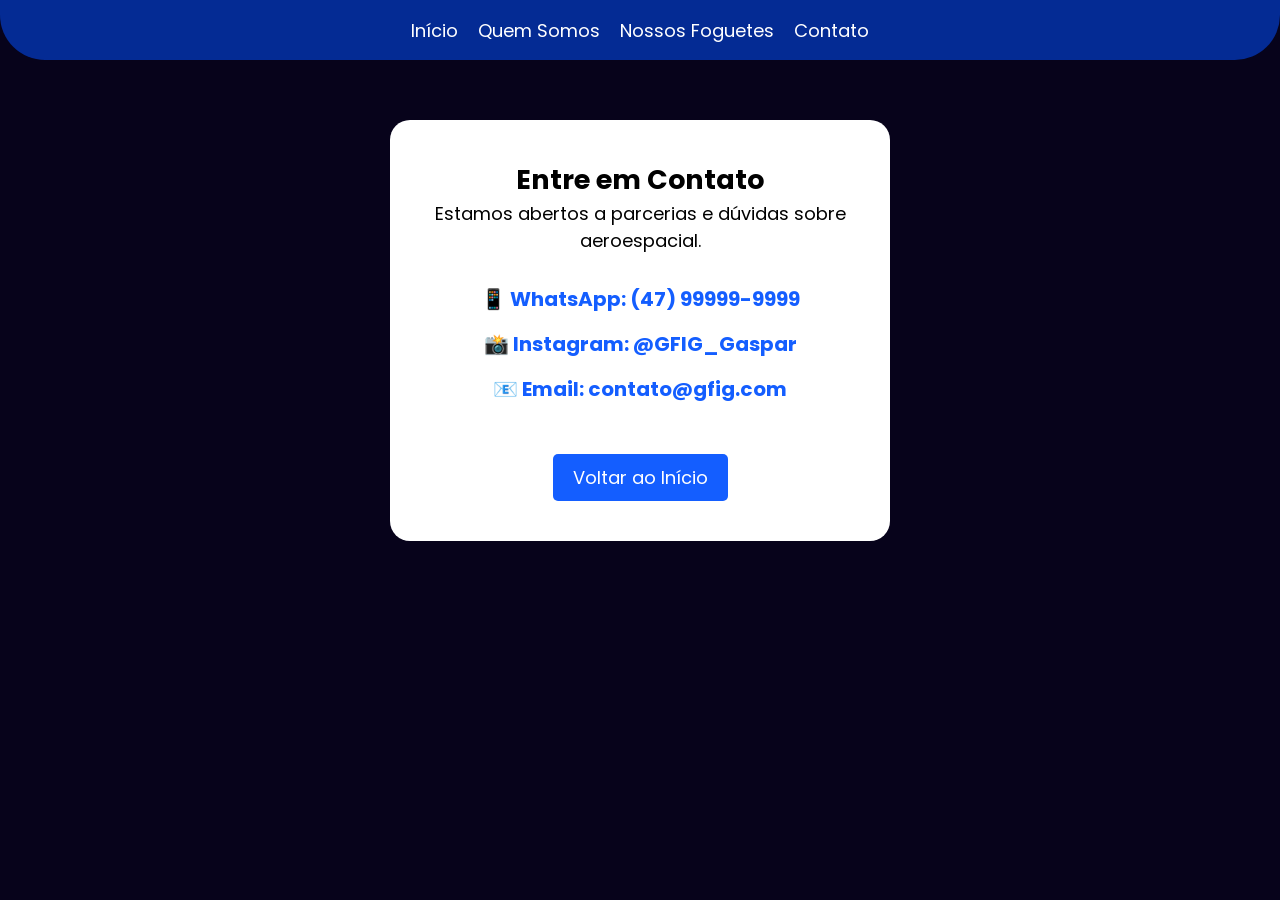
==== contato.html @ a0b8b6a2 "quase pronto" ====
<!DOCTYPE html>
  <html lang="pt-br">
  <head>
      <link href='https://fonts.googleapis.com/css?family=Poppins' rel='stylesheet'>
      <link rel="stylesheet" href="style.css">
      <meta charset="UTF-8">
      <meta name="viewport" content="width=device-width, initial-scale=1.0">
      <title>Contato - GFIG</title>
  </head>
  <body>
      <header class="header">
          <nav>
              <ul class="menu">
                  <li><a href="index.html#inicio">Início</a></li>
                  <li><a href="index.html#sobre">Quem Somos</a></li>
                  <li><a href="projetos.html">Nossos Foguetes</a></li>
                  <li><a href="contato.html">Contato</a></li>
              </ul>
          </nav>
      </header>

      <main class="container-contato">
          <div class="card-contato">
              <h2>Entre em Contato</h2>
              <p>Estamos abertos a parcerias e dúvidas sobre aeroespacial.</p>

              <div class="links-contato">
                  <a href="https://wa.me/SEUNUMERO" class="link-item">📱 WhatsApp: (47) 99999-9999</a>
                  <a href="https://instagram.com/SEUUSER" class="link-item">📸 Instagram: @GFIG_Gaspar</a>
                  <a href="mailto:contato@gfig.com" class="link-item">📧 Email: contato@gfig.com</a>
              </div>
              <a href="index.html" class="btn-voltar">Voltar ao Início</a>
          </div>
      </main>
  </body>
  </html>
---- style.css ----
:root {
      --cor-fundo: rgb(7, 3, 27);
      --cor-primaria: #145EFF;
      --cor-header: rgb(4, 43, 148);
      --cor-texto-branco: #ffffff;
      --transicao: all 0.3s ease;
  }

  * {
      margin: 0;
      padding: 0;
      box-sizing: border-box;
  }

  html {
      scroll-behavior: smooth;
  }

  body {
      font-family: 'Poppins', sans-serif;
      font-size: 18px;
      background-color: var(--cor-fundo);
      color: var(--cor-texto-branco);
  }

  /* CRITÉRIO: Position Fixed */
  .header {
      display: flex;
      width: 100%;
      height: 60px;
      background-color: var(--cor-header);
      border-bottom-left-radius: 45px;
      border-bottom-right-radius: 45px;
      justify-content: center;
      align-items: center;
      position: fixed;
      top: 0;
      left: 0;
      z-index: 1000;
  }

  .menu {
      display: flex;
      list-style: none;
      gap: 20px;
  }

  .menu a {
      text-decoration: none;
      color: white;
      font-size: 18px;
      transition: var(--transicao);
  }

  .menu a:hover {
      color: var(--cor-primaria);
  }

  /* CRITÉRIO: Flexbox */
  .tela {
      display: flex;
      flex-direction: column;
      width: 100%;
  }

  .container1 {
      display: flex;
      flex-direction: column;
      width: 100%;
      min-height: 100vh;
      margin-top: 60px;
      justify-content: center;
      align-items: center;
      position: relative; /* Base para Absolute */
      overflow: hidden;
  }

  .background {
      position: absolute;
      top: 0;
      left: 0;
      width: 100%;
      height: 100%;
      object-fit: cover;
      z-index: -1;
  }

  .logo {
      position: absolute; /* CRITÉRIO: Position Absolute */
      top: 40px;
      right: 50px;
      z-index: 20;
  }

  .logo img {
      height: 250px;
      width: 250px;
      transition: transform 0.3s ease;
  }

  .logo img:hover {
      transform: scale(1.1) rotate(5deg);
  }

  .conteudo-texto {
      text-align: center;
      width: 90%;
      z-index: 10;
  }

  p.um {
      font-size: clamp(24px, 5vw, 48px); /* Fonte responsiva */
      font-weight: bold;
  }

  p.dois {
      font-size: 20px;
      margin: 20px 0;
  }

  span {
      color: var(--cor-primaria);
  }

  .botoes-grupo {
      display: flex;
      justify-content: center;
      gap: 20px;
      margin-top: 30px;
  }

  .btn-inicio {
      padding: 12px 30px;
      font-weight: bold;
      color: white;
      background-color: var(--cor-primaria);
      border-radius: 8px;
      text-decoration: none;
      transition: var(--transicao);
  }

  .btn-inicio:hover {
      background-color: white;
      color: var(--cor-primaria);
      transform: translateY(-5px); /* CRITÉRIO: Animação/Transição */
  }

  .btn-inicio.btn-secundario {
      background-color: transparent;
      border: 2px solid white;
  }

  /* CRITÉRIO: Grid Layout para a Equipe */
  .container2 {
      background-color: var(--cor-header);
      color: var(--cor-texto-branco);
      min-height: 100vh;
      width: 100%;
      display: flex;
      flex-direction: column;
      align-items: center;
      padding: 100px 20px;
  }

  h2.equipe {
      font-size: 50px;
      margin-bottom: 50px;
  }

  .equipe-grid {
      display: grid;
      grid-template-columns: repeat(auto-fit, minmax(200px, 1fr)); /* GRID RESPONSIVO */
      gap: 40px;
      width: 80%;
      max-width: 1200px;
  }

  .membro {
      display: flex;
      flex-direction: column;
      align-items: center;
      text-align: center;
      transition: var(--transicao);
  }

  .membro:hover {
      transform: scale(1.05);
  }

  .integrantes {
      width: 180px;
      height: 180px;
      border-radius: 50%;
      object-fit: cover;
      margin-bottom: 15px;
      border: 4px solid var(--cor-primaria);
  }

  /* Estilos para as novas páginas */
  .container-pagina, .container-contato {
      padding: 120px 20px;
      display: flex;
      flex-direction: column;
      align-items: center;
      min-height: 100vh;
  }

  .titulo-pagina {
      font-size: 40px;
      margin-bottom: 40px;
  }

  .galeria-projetos {
      display: grid;
      grid-template-columns: repeat(auto-fit, minmax(300px, 1fr));
      gap: 30px;
      width: 100%;
      max-width: 1100px;
  }

  .card-projeto {
      background: rgba(255, 255, 255, 0.1);
      border-radius: 15px;
      overflow: hidden;
      border: 1px solid var(--cor-primaria);
      transition: var(--transicao);
  }

  .card-projeto:hover {
      background: rgba(255, 255, 255, 0.2);
      transform: translateY(-10px);
  }

  .card-projeto img, .video-placeholder {
      width: 100%;
      height: 200px;
      object-fit: cover;
      background: #333;
      display: flex;
      align-items: center;
      justify-content: center;
  }

  .info-projeto {
      padding: 20px;
      text-align: center;
  }

  .card-contato {
      background: white;
      color: black;
      padding: 40px;
      border-radius: 20px;
      text-align: center;
      max-width: 500px;
  }

  .links-contato {
      display: flex;
      flex-direction: column;
      gap: 15px;
      margin: 30px 0;
  }

  .link-item {
      text-decoration: none;
      color: var(--cor-primaria);
      font-weight: bold;
      font-size: 20px;
      transition: var(--transicao);
  }

  .link-item:hover {
      text-decoration: underline;
  }

  .btn-voltar {
      display: inline-block;
      margin-top: 20px;
      padding: 10px 20px;
      background: var(--cor-primaria);
      color: white;
      text-decoration: none;
      border-radius: 5px;
  }

  /* CRITÉRIO: Responsividade @media */
  @media (max-width: 768px) {
      .menu {
          gap: 10px;
      }

      .menu a {
          font-size: 14px;
      }

      .logo {
          right: 20px;
      }

      .logo img {
          height: 100px;
          width: 100px;
      }

      .botoes-grupo {
          flex-direction: column;
          align-items: center;
      }
  }
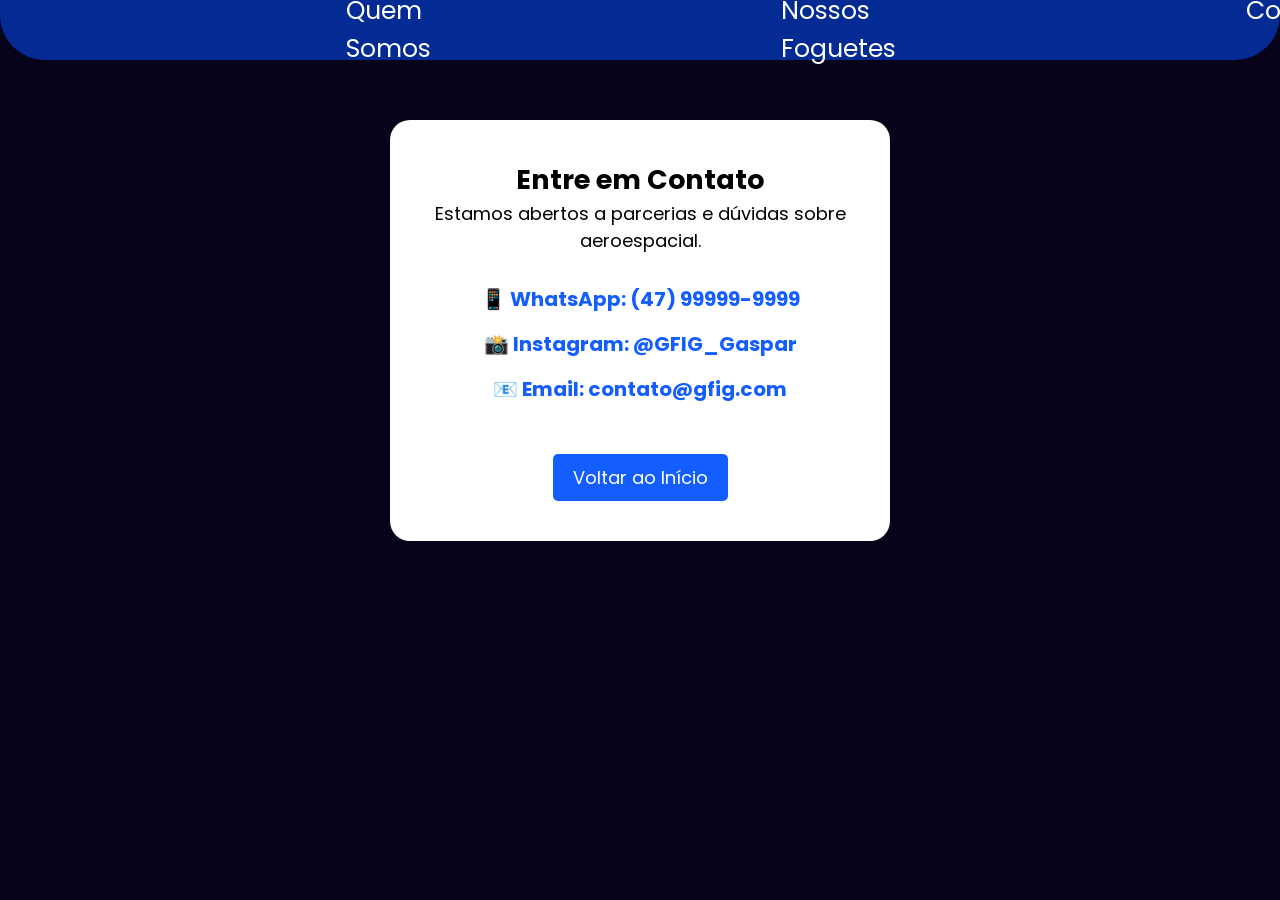
==== commit 89908305: "tudo pronto" ====
--- a/contato.html
+++ b/contato.html
@@ -26,7 +26,7 @@
 
               <div class="links-contato">
                   <a href="https://wa.me/SEUNUMERO" class="link-item">📱 WhatsApp: (47) 99999-9999</a>
-                  <a href="https://instagram.com/SEUUSER" class="link-item">📸 Instagram: @GFIG_Gaspar</a>
+                  <a href="https://www.instagram.com/gfig.ifsc/" class="link-item">📸 Instagram: @GFIG_Gaspar</a>
                   <a href="mailto:contato@gfig.com" class="link-item">📧 Email: contato@gfig.com</a>
               </div>
               <a href="index.html" class="btn-voltar">Voltar ao Início</a>
--- a/style.css
+++ b/style.css
@@ -42,13 +42,13 @@
   .menu {
       display: flex;
       list-style: none;
-      gap: 20px;
+      gap: 350px;
   }
 
   .menu a {
       text-decoration: none;
       color: white;
-      font-size: 18px;
+      font-size: 25px;
       transition: var(--transicao);
   }
 
@@ -71,7 +71,8 @@
       margin-top: 60px;
       justify-content: center;
       align-items: center;
-      position: relative; /* Base para Absolute */
+      position: relative;
+      /* Base para Absolute */
       overflow: hidden;
   }
 
@@ -86,7 +87,8 @@
   }
 
   .logo {
-      position: absolute; /* CRITÉRIO: Position Absolute */
+      position: absolute;
+      /* CRITÉRIO: Position Absolute */
       top: 40px;
       right: 50px;
       z-index: 20;
@@ -104,12 +106,22 @@
 
   .conteudo-texto {
       text-align: center;
-      width: 90%;
+      margin: 10px;
+      width: 80%;
       z-index: 10;
   }
 
+  .conteudo-texto2 {
+      margin-top: 260px;
+      text-align: center;
+      width: 100%;
+      padding   : 20px;
+      z-index: 10;
+  }
+
   p.um {
-      font-size: clamp(24px, 5vw, 48px); /* Fonte responsiva */
+      font-size: clamp(24px, 5vw, 48px);
+      /* Fonte responsiva */
       font-weight: bold;
   }
 
@@ -142,7 +154,8 @@
   .btn-inicio:hover {
       background-color: white;
       color: var(--cor-primaria);
-      transform: translateY(-5px); /* CRITÉRIO: Animação/Transição */
+      transform: translateY(-5px);
+      /* CRITÉRIO: Animação/Transição */
   }
 
   .btn-inicio.btn-secundario {
@@ -169,7 +182,8 @@
 
   .equipe-grid {
       display: grid;
-      grid-template-columns: repeat(auto-fit, minmax(200px, 1fr)); /* GRID RESPONSIVO */
+      grid-template-columns: repeat(auto-fit, minmax(200px, 1fr));
+      /* GRID RESPONSIVO */
       gap: 40px;
       width: 80%;
       max-width: 1200px;
@@ -183,9 +197,7 @@
       transition: var(--transicao);
   }
 
-  .membro:hover {
-      transform: scale(1.05);
-  }
+
 
   .integrantes {
       width: 180px;
@@ -197,7 +209,8 @@
   }
 
   /* Estilos para as novas páginas */
-  .container-pagina, .container-contato {
+  .container-pagina,
+  .container-contato {
       padding: 120px 20px;
       display: flex;
       flex-direction: column;
@@ -231,7 +244,8 @@
       transform: translateY(-10px);
   }
 
-  .card-projeto img, .video-placeholder {
+  .card-projeto img,
+  .video-placeholder {
       width: 100%;
       height: 200px;
       object-fit: cover;
